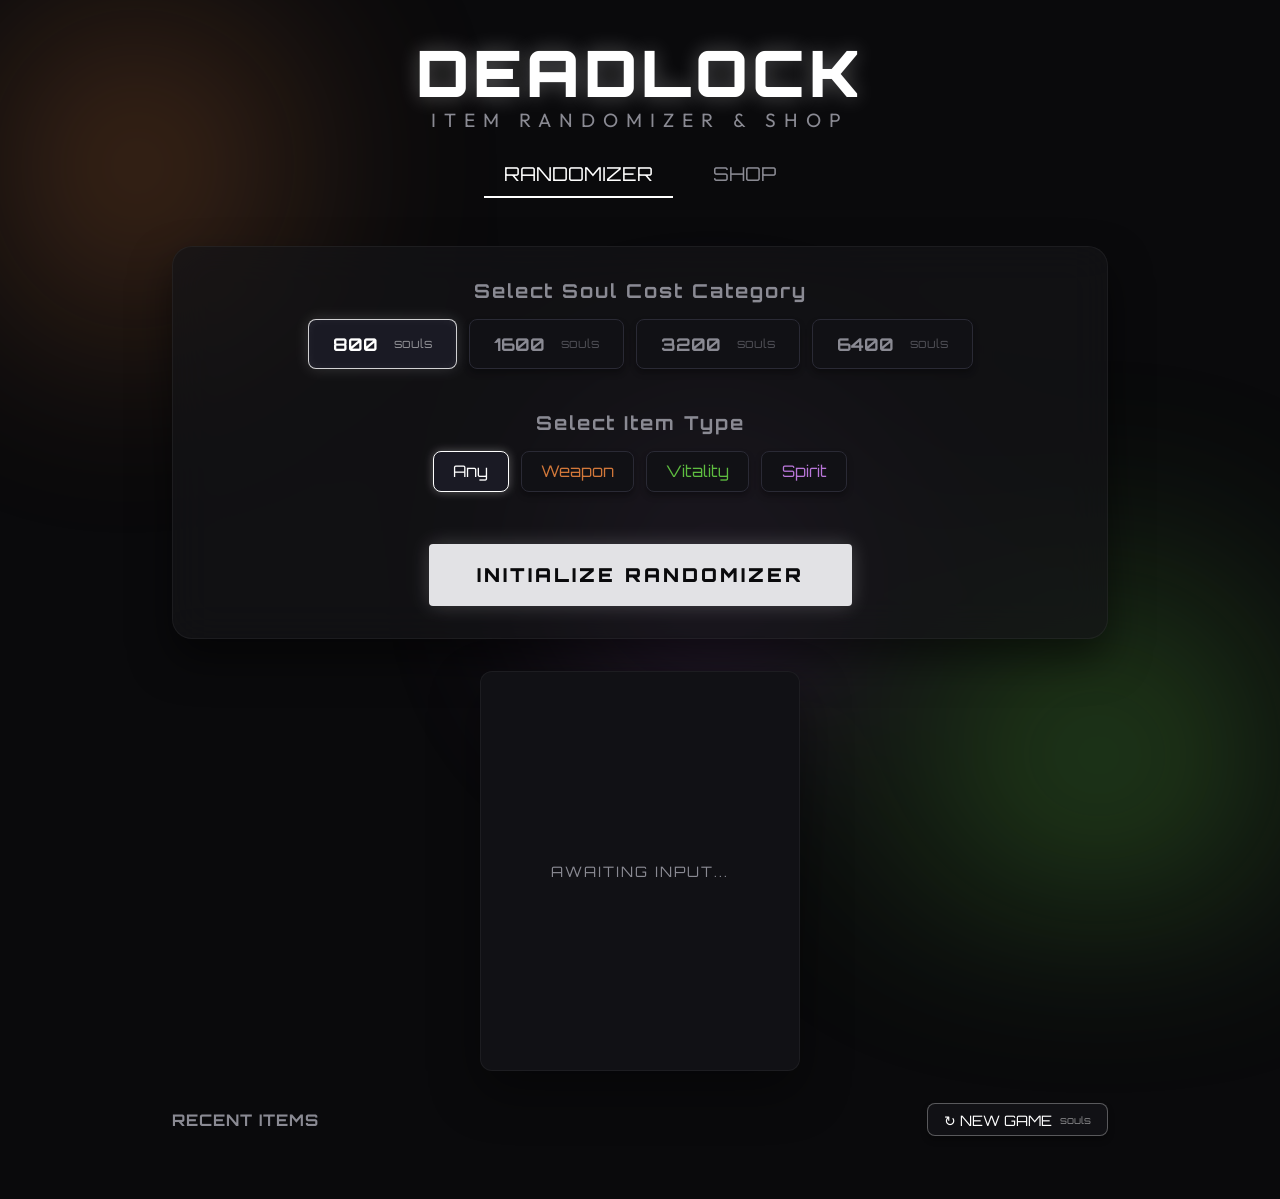
==== index.html @ 0f85c16b "Initial commit: website with randomizer and shop" ====
<!DOCTYPE html>
<html lang="en">
<head>
    <meta charset="UTF-8">
    <meta name="viewport" content="width=device-width, initial-scale=1.0">
    <title>Deadlock Random Item Selector</title>
    <link rel="stylesheet" href="styles.css">
    <link href="https://fonts.googleapis.com/css2?family=Outfit:wght@300;400;600;800&family=Orbitron:wght@400;700;900&display=swap" rel="stylesheet">
</head>
<body>
    <div class="background-effects">
        <div class="blob weapon-blob"></div>
        <div class="blob vitality-blob"></div>
        <div class="blob spirit-blob"></div>
    </div>

    <main class="container">
        <header>
            <h1 class="glitch" data-text="DEADLOCK">DEADLOCK</h1>
            <p class="subtitle">Item Randomizer & Shop</p>
            <div class="tabs">
                <button class="tab-btn active" data-target="randomizer-tab">RANDOMIZER</button>
                <button class="tab-btn" data-target="shop-tab">SHOP</button>
            </div>
        </header>

        <div id="randomizer-tab" class="tab-content active">
            <section class="controls">
                <h2 class="section-title">Select Soul Cost Category</h2>
                <div class="button-group price-group">
                    <button class="btn btn-tier1 active" data-price="800">
                    <span class="price">800</span>
                    <div class="glow"></div>
                </button>
                <button class="btn btn-tier2" data-price="1600">
                    <span class="price">1600</span>
                    <div class="glow"></div>
                </button>
                <button class="btn btn-tier3" data-price="3200">
                    <span class="price">3200</span>
                    <div class="glow"></div>
                </button>
                <button class="btn btn-tier4" data-price="6400">
                    <span class="price">6400</span>
                    <div class="glow"></div>
                </button>
            </div>
            
            <h2 class="section-title" style="margin-top: 10px;">Select Item Type</h2>
            <div class="button-group type-group">
                <button class="btn btn-type active" data-type="all">Any</button>
                <button class="btn btn-type" data-type="Weapon" style="color: var(--color-weapon)">Weapon</button>
                <button class="btn btn-type" data-type="Vitality" style="color: var(--color-vitality)">Vitality</button>
                <button class="btn btn-type" data-type="Spirit" style="color: var(--color-spirit)">Spirit</button>
            </div>
            
            <button id="rollButton" class="btn-roll">
                <span class="roll-text">INITIALIZE RANDOMIZER</span>
                <span class="shimmer"></span>
            </button>
        </section>

        <section class="display-area">
            <div class="item-showcase" id="itemShowcase">
                <div class="idle-state">
                    <div class="scanner-line"></div>
                    <p>AWAITING INPUT...</p>
                </div>
            </div>
        </section>
        
        <section class="history-area">
            <div style="display: flex; justify-content: space-between; align-items: center; margin-bottom: 1rem;">
                <h3 style="margin-bottom: 0;">Recent Items</h3>
                <button id="newGameBtn" class="btn" style="padding: 0.4rem 1rem; font-size: 0.9rem; border-color: rgba(255,255,255,0.3); color: white;">
                    &#x21bb; NEW GAME
                </button>
            </div>
            <div class="history-list" id="historyList">
                <!-- History items will be populated here -->
            </div>
        </section>
    </div>

    <div id="shop-tab" class="tab-content">
        <div class="shop-layout">
            <aside class="shop-sidebar">
                <button class="shop-cat-btn active" data-cat="all">★</button>
                <button class="shop-cat-btn btn-weap" data-cat="Weapon">⯌</button>
                <button class="shop-cat-btn btn-vit" data-cat="Vitality">✚</button>
                <button class="shop-cat-btn btn-spir" data-cat="Spirit">☪</button>
            </aside>
            <div class="shop-content" id="shopContent">
                <!-- Shop tiers will be rendered here -->
            </div>
        </div>
    </div>
</main>

    <script src="app.js"></script>
</body>
</html>
---- styles.css ----
:root {
    --bg-dark: #0a0a0c;
    --panel-bg: rgba(20, 20, 24, 0.7);
    --text-main: #e2e2e5;
    --text-muted: #8a8a93;
    
    --color-weapon: #d3783a;
    --color-vitality: #5ebd40;
    --color-spirit: #b976d9;
    --color-all: #ffffff;
    
    --glow-weapon: rgba(211, 120, 58, 0.6);
    --glow-vitality: rgba(94, 189, 64, 0.6);
    --glow-spirit: rgba(185, 118, 217, 0.6);
    --glow-all: rgba(255, 255, 255, 0.4);
    
    --font-heading: 'Orbitron', sans-serif;
    --font-body: 'Outfit', sans-serif;
}

* {
    margin: 0;
    padding: 0;
    box-sizing: border-box;
}

body {
    background-color: var(--bg-dark);
    color: var(--text-main);
    font-family: var(--font-body);
    min-height: 100vh;
    overflow-x: hidden;
    display: flex;
    justify-content: center;
    position: relative;
}

/* Background Animated Blobs */
.background-effects {
    position: fixed;
    top: 0; left: 0; width: 100%; height: 100%;
    z-index: -1;
    overflow: hidden;
    filter: blur(100px);
    opacity: 0.4;
}

.blob {
    position: absolute;
    border-radius: 50%;
    animation: float 20s infinite alternate ease-in-out;
}

.weapon-blob {
    width: 500px; height: 500px;
    background: radial-gradient(circle, var(--color-weapon) 0%, transparent 70%);
    top: -10%; left: -10%;
    animation-delay: 0s;
}

.vitality-blob {
    width: 600px; height: 600px;
    background: radial-gradient(circle, var(--color-vitality) 0%, transparent 70%);
    bottom: -20%; right: -10%;
    animation-delay: -5s;
}

.spirit-blob {
    width: 400px; height: 400px;
    background: radial-gradient(circle, var(--color-spirit) 0%, transparent 70%);
    top: 40%; left: 40%;
    animation-delay: -10s;
}

@keyframes float {
    0% { transform: translate(0, 0) scale(1); }
    100% { transform: translate(100px, 50px) scale(1.2); }
}

.container {
    max-width: 1000px;
    width: 100%;
    padding: 2rem;
    display: flex;
    flex-direction: column;
    align-items: center;
    gap: 2rem;
    z-index: 1;
}

header {
    text-align: center;
    margin-bottom: 1rem;
}

.glitch {
    font-family: var(--font-heading);
    font-size: 4rem;
    font-weight: 900;
    text-transform: uppercase;
    position: relative;
    color: white;
    text-shadow: 0 0 20px rgba(255,255,255,0.3);
    letter-spacing: 4px;
}

.subtitle {
    color: var(--text-muted);
    font-size: 1.2rem;
    letter-spacing: 8px;
    text-transform: uppercase;
    margin-top: -5px;
}

.section-title {
    font-family: var(--font-heading);
    font-size: 1.2rem;
    color: var(--text-muted);
    text-align: center;
    margin-bottom: 1rem;
    letter-spacing: 2px;
}

/* Tabs */
.tabs {
    display: flex;
    justify-content: center;
    gap: 20px;
    margin-top: 20px;
}

.tab-btn {
    background: transparent;
    border: none;
    color: var(--text-muted);
    font-family: var(--font-heading);
    font-size: 1.2rem;
    padding: 10px 20px;
    cursor: pointer;
    border-bottom: 2px solid transparent;
    transition: all 0.3s ease;
}

.tab-btn:hover {
    color: white;
}

.tab-btn.active {
    color: white;
    border-bottom: 2px solid white;
}

.tab-content {
    display: none;
    width: 100%;
    animation: fadeIn 0.4s ease;
}

.tab-content.active {
    display: block;
}

/* Controls */
.controls {
    width: 100%;
    background: var(--panel-bg);
    border: 1px solid rgba(255,255,255,0.05);
    border-radius: 20px;
    padding: 2rem;
    backdrop-filter: blur(20px);
    display: flex;
    flex-direction: column;
    align-items: center;
    box-shadow: 0 20px 40px rgba(0,0,0,0.5);
}

.button-group {
    display: flex;
    gap: 12px;
    flex-wrap: wrap;
    justify-content: center;
    margin-bottom: 2rem;
}

.btn {
    position: relative;
    background: #111115;
    border: 1px solid #2a2a35;
    color: var(--text-muted);
    padding: 0.8rem 1.5rem;
    border-radius: 8px;
    font-family: var(--font-heading);
    font-size: 1.1rem;
    cursor: pointer;
    overflow: hidden;
    transition: all 0.2s ease-in-out;
    display: flex;
    align-items: center;
    gap: 8px;
    box-shadow: 0 4px 6px rgba(0,0,0,0.3);
}

.btn::before {
    content: " souls";
    font-size: 0.7em;
    opacity: 0.5;
    order: 2;
}
.btn-all::before { display: none; }

.btn .price {
    font-weight: 700;
}

.btn:hover {
    color: white;
    border-color: #4a4a5a;
    transform: translateY(-2px);
    background: #1a1a22;
}

.btn.active {
    color: #fff;
    background: #1a1a24;
    border-color: rgba(255,255,255,0.8);
    box-shadow: 0 0 15px rgba(255,255,255,0.15), inset 0 0 10px rgba(255,255,255,0.05);
}

/* Type Buttons */
.btn-type {
    padding: 0.6rem 1.2rem;
    font-size: 1rem;
}
.btn-type::before { display: none; }
.btn-type.active[data-type="all"] { border-color: white; box-shadow: 0 0 10px rgba(255,255,255,0.3); }
.btn-type.active[data-type="Weapon"] { border-color: var(--color-weapon); box-shadow: 0 0 10px var(--glow-weapon); color: white !important;}
.btn-type.active[data-type="Vitality"] { border-color: var(--color-vitality); box-shadow: 0 0 10px var(--glow-vitality); color: white !important;}
.btn-type.active[data-type="Spirit"] { border-color: var(--color-spirit); box-shadow: 0 0 10px var(--glow-spirit); color: white !important;}

/* Roll Button */
.btn-roll {
    position: relative;
    background: #e2e2e5;
    border: none;
    color: #0a0a0c;
    padding: 1.2rem 3rem;
    border-radius: 4px;
    font-family: var(--font-heading);
    font-size: 1.2rem;
    font-weight: 900;
    letter-spacing: 3px;
    cursor: pointer;
    overflow: hidden;
    transition: all 0.2s ease;
    box-shadow: 0 0 20px rgba(255,255,255,0.2);
    text-transform: uppercase;
    margin-top: 20px;
}

.btn-roll:hover {
    transform: translateY(-3px);
    background: #ffffff;
    box-shadow: 0 10px 30px rgba(255,255,255,0.4);
}

.btn-roll:active {
    transform: translateY(1px);
}

.shimmer {
    position: absolute;
    top: 0; left: -100%;
    width: 50%; height: 100%;
    background: linear-gradient(90deg, transparent, rgba(255,255,255,0.2), transparent);
    transform: skewX(-20deg);
}

.btn-roll:hover .shimmer {
    animation: shimmer 1.5s infinite;
}

@keyframes shimmer {
    100% { left: 200%; }
}

/* Display Area */
.display-area {
    width: 100%;
    display: flex;
    justify-content: center;
    perspective: 1000px;
    margin-top: 2rem;
}

.item-showcase {
    width: 320px;
    height: auto;
    min-height: 400px;
    background: #111115;
    border: 1px solid rgba(255,255,255,0.05);
    border-radius: 12px;
    display: flex;
    align-items: center;
    justify-content: center;
    position: relative;
    backdrop-filter: blur(10px);
    transition: all 0.5s cubic-bezier(0.175, 0.885, 0.32, 1.275);
    box-shadow: 0 20px 50px rgba(0,0,0,0.4);
    transform-style: preserve-3d;
}

.idle-state {
    position: absolute;
    top: 0; left: 0; right: 0; bottom: 0;
    display: flex;
    align-items: center;
    justify-content: center;
    text-align: center;
    color: var(--text-muted);
    font-family: var(--font-heading);
    letter-spacing: 2px;
    font-size: 0.9rem;
    overflow: hidden;
    border-radius: 12px;
}

.scanner-line {
    position: absolute;
    top: 0; left: 0;
    width: 100%; height: 2px;
    background: rgba(255,255,255,0.5);
    box-shadow: 0 0 10px rgba(255,255,255,0.8);
    animation: scan 3s infinite linear;
    opacity: 0;
}

@keyframes scan {
    0% { transform: translateY(0); opacity: 0; }
    10% { opacity: 0.5; }
    90% { opacity: 0.5; }
    100% { transform: translateY(400px); opacity: 0; }
}

/* Rendered Item styles */
.item-card {
    width: 100%;
    height: 100%;
    padding: 20px;
    display: flex;
    flex-direction: column;
    align-items: center;
    justify-content: space-between;
    border-radius: 20px;
    opacity: 0;
    animation: revealItem 0.6s forwards ease-out;
}

@keyframes revealItem {
    0% { opacity: 0; transform: scale(0.8) translateZ(-100px) rotateY(-20deg); }
    100% { opacity: 1; transform: scale(1) translateZ(0) rotateY(0); }
}

.item-image {
    width: 100%;
    height: 200px;
    object-fit: cover;
    border-radius: 12px;
    margin-top: 20px;
    box-shadow: 0 10px 20px rgba(0,0,0,0.5);
    border: 2px solid rgba(255,255,255,0.1);
}

.item-desc {
    font-size: 0.95rem;
    color: var(--text-muted);
    text-align: center;
    margin-top: 15px;
    margin-bottom: 20px;
    line-height: 1.4;
}

.item-info {
    text-align: center;
    width: 100%;
}

.item-name {
    font-family: var(--font-heading);
    font-size: 1.5rem;
    font-weight: 700;
    margin-bottom: 10px;
    color: white;
}

.item-meta {
    display: flex;
    justify-content: space-between;
    align-items: center;
    padding: 12px 15px;
    background: #0a0a0c;
    border-radius: 10px;
}

.item-price {
    font-weight: 800;
    font-size: 1.4rem;
    color: white;
    display: flex;
    align-items: center;
    gap: 8px;
}
.item-price::before {
    content: "S";
    font-family: var(--font-heading);
    font-size: 1em;
    color: #ffcc00;
}

.item-category {
    font-size: 0.9rem;
    text-transform: uppercase;
    letter-spacing: 1px;
    padding: 6px 12px;
    border-radius: 6px;
    font-weight: 700;
}
.Weapon .item-category { color: var(--color-weapon); background: rgba(211, 120, 58, 0.15); }
.Vitality .item-category { color: var(--color-vitality); background: rgba(94, 189, 64, 0.15); }
.Spirit .item-category { color: var(--color-spirit); background: rgba(185, 118, 217, 0.15); }

/* Tooltip Base */
.has-tooltip {
    position: relative;
    cursor: help;
}

.has-tooltip .tooltip-content {
    display: none;
    position: absolute;
    bottom: 110%;
    left: 50%;
    transform: translateX(-50%);
    width: 280px;
    background: #111115;
    border: 1px solid #333;
    color: #e2e2e5;
    padding: 15px;
    border-radius: 8px;
    font-size: 0.85rem;
    box-shadow: 0 10px 30px rgba(0,0,0,0.8);
    z-index: 100;
    pointer-events: none;
}

.has-tooltip:hover .tooltip-content {
    display: block;
}

/* Roll Animation Class */
.is-rolling {
    animation: rollShake 0.2s infinite;
}

@keyframes rollShake {
    0% { transform: rotate(0deg) scale(1); filter: blur(0); }
    25% { transform: rotate(2deg) scale(0.98); filter: blur(2px); }
    50% { transform: rotate(0deg) scale(0.96); filter: blur(4px); }
    75% { transform: rotate(-2deg) scale(0.98); filter: blur(2px); }
    100% { transform: rotate(0deg) scale(1); filter: blur(0); }
}

/* History */
.history-area {
    width: 100%;
    margin-top: 2rem;
}

.history-area h3 {
    font-family: var(--font-heading);
    color: var(--text-muted);
    font-size: 1rem;
    margin-bottom: 1rem;
    text-transform: uppercase;
    letter-spacing: 1px;
}

.history-list {
    display: flex;
    gap: 15px;
    overflow-x: auto;
    padding-bottom: 15px;
}

.history-list::-webkit-scrollbar {
    height: 6px;
}
.history-list::-webkit-scrollbar-thumb {
    background: rgba(255,255,255,0.2);
    border-radius: 10px;
}

.history-item {
    min-width: 120px;
    background: var(--panel-bg);
    border: 1px solid rgba(255,255,255,0.05);
    border-radius: 12px;
    padding: 10px;
    display: flex;
    flex-direction: column;
    align-items: center;
    gap: 5px;
    opacity: 0;
    animation: fadeIn 0.3s forwards;
}

@keyframes fadeIn {
    to { opacity: 1; }
}

.history-item img {
    width: 60px;
    height: 60px;
    object-fit: cover;
    border-radius: 8px;
}

.history-item span {
    font-size: 0.8rem;
    text-align: center;
    white-space: nowrap;
    overflow: hidden;
    text-overflow: ellipsis;
    width: 100%;
}

/* Shop Layout */
.shop-layout {
    display: flex;
    gap: 20px;
    height: 600px;
}

.shop-sidebar {
    width: 60px;
    background: #111115;
    border: 1px solid #2a2a35;
    border-radius: 12px;
    display: flex;
    flex-direction: column;
    align-items: center;
    padding: 10px 0;
    gap: 15px;
}

.shop-cat-btn {
    width: 40px;
    height: 40px;
    border-radius: 8px;
    border: none;
    background: transparent;
    color: #8a8a93;
    font-size: 1.2rem;
    cursor: pointer;
    transition: all 0.2s;
}

.shop-cat-btn:hover { background: #1a1a22; color: white; }

.shop-cat-btn.active {
    background: #2a2a35;
    color: white;
}
.shop-cat-btn.btn-weap.active { color: var(--color-weapon); box-shadow: 0 0 10px var(--glow-weapon); }
.shop-cat-btn.btn-vit.active { color: var(--color-vitality); box-shadow: 0 0 10px var(--glow-vitality); }
.shop-cat-btn.btn-spir.active { color: var(--color-spirit); box-shadow: 0 0 10px var(--glow-spirit); }

.shop-content {
    flex: 1;
    overflow-y: auto;
    padding-right: 10px;
    display: flex;
    flex-direction: column;
    gap: 20px;
}

.shop-content::-webkit-scrollbar { width: 6px; }
.shop-content::-webkit-scrollbar-thumb { background: rgba(255,255,255,0.2); border-radius: 10px; }

.shop-tier {
    background: rgba(255,255,255,0.02);
    border: 1px solid rgba(255,255,255,0.05);
    border-radius: 12px;
    padding: 15px;
}

.shop-tier h3 {
    font-family: var(--font-heading);
    color: #fff;
    margin-bottom: 15px;
    font-size: 1.2rem;
    display: flex;
    align-items: center;
    gap: 10px;
}
.shop-tier h3::before {
    content: "S";
    color: #ffcc00;
}

.shop-grid {
    display: grid;
    grid-template-columns: repeat(auto-fill, minmax(100px, 1fr));
    gap: 10px;
}

.shop-item {
    aspect-ratio: 1/1;
    border-radius: 8px;
    display: flex;
    flex-direction: column;
    align-items: center;
    justify-content: center;
    cursor: pointer;
    transition: transform 0.2s ease, filter 0.2s;
    box-shadow: inset 0 0 20px rgba(0,0,0,0.5);
    padding: 5px;
}

.shop-item:hover {
    transform: scale(1.05);
    filter: brightness(1.2);
    z-index: 10;
}

.shop-item.Weapon { background: var(--color-weapon); }
.shop-item.Vitality { background: var(--color-vitality); }
.shop-item.Spirit { background: var(--color-spirit); }

.shop-item .item-name {
    font-family: var(--font-heading);
    font-size: 0.9rem;
    font-weight: 700;
    color: white;
    text-shadow: 1px 1px 2px rgba(0,0,0,0.8);
    text-align: center;
    line-height: 1.2;
}
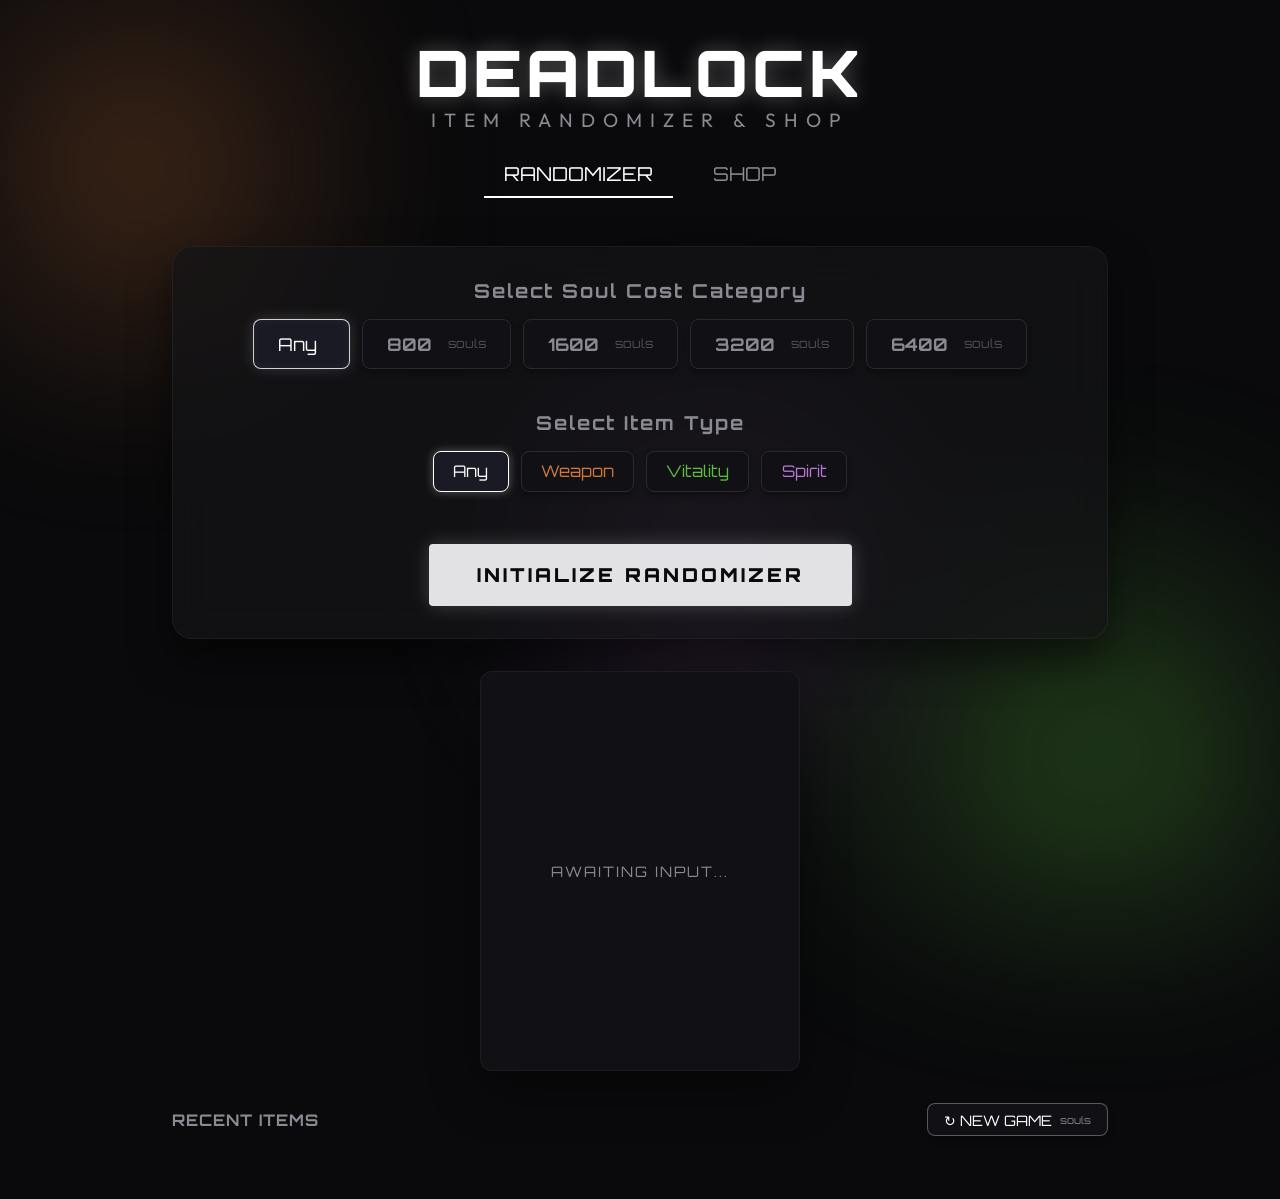
==== commit da7771b7: "Add Any button for price category" ====
--- a/index.html
+++ b/index.html
@@ -28,7 +28,11 @@
             <section class="controls">
                 <h2 class="section-title">Select Soul Cost Category</h2>
                 <div class="button-group price-group">
-                    <button class="btn btn-tier1 active" data-price="800">
+                    <button class="btn btn-all active" data-price="all">
+                        <span>Any</span>
+                        <div class="glow"></div>
+                    </button>
+                    <button class="btn btn-tier1" data-price="800">
                     <span class="price">800</span>
                     <div class="glow"></div>
                 </button>
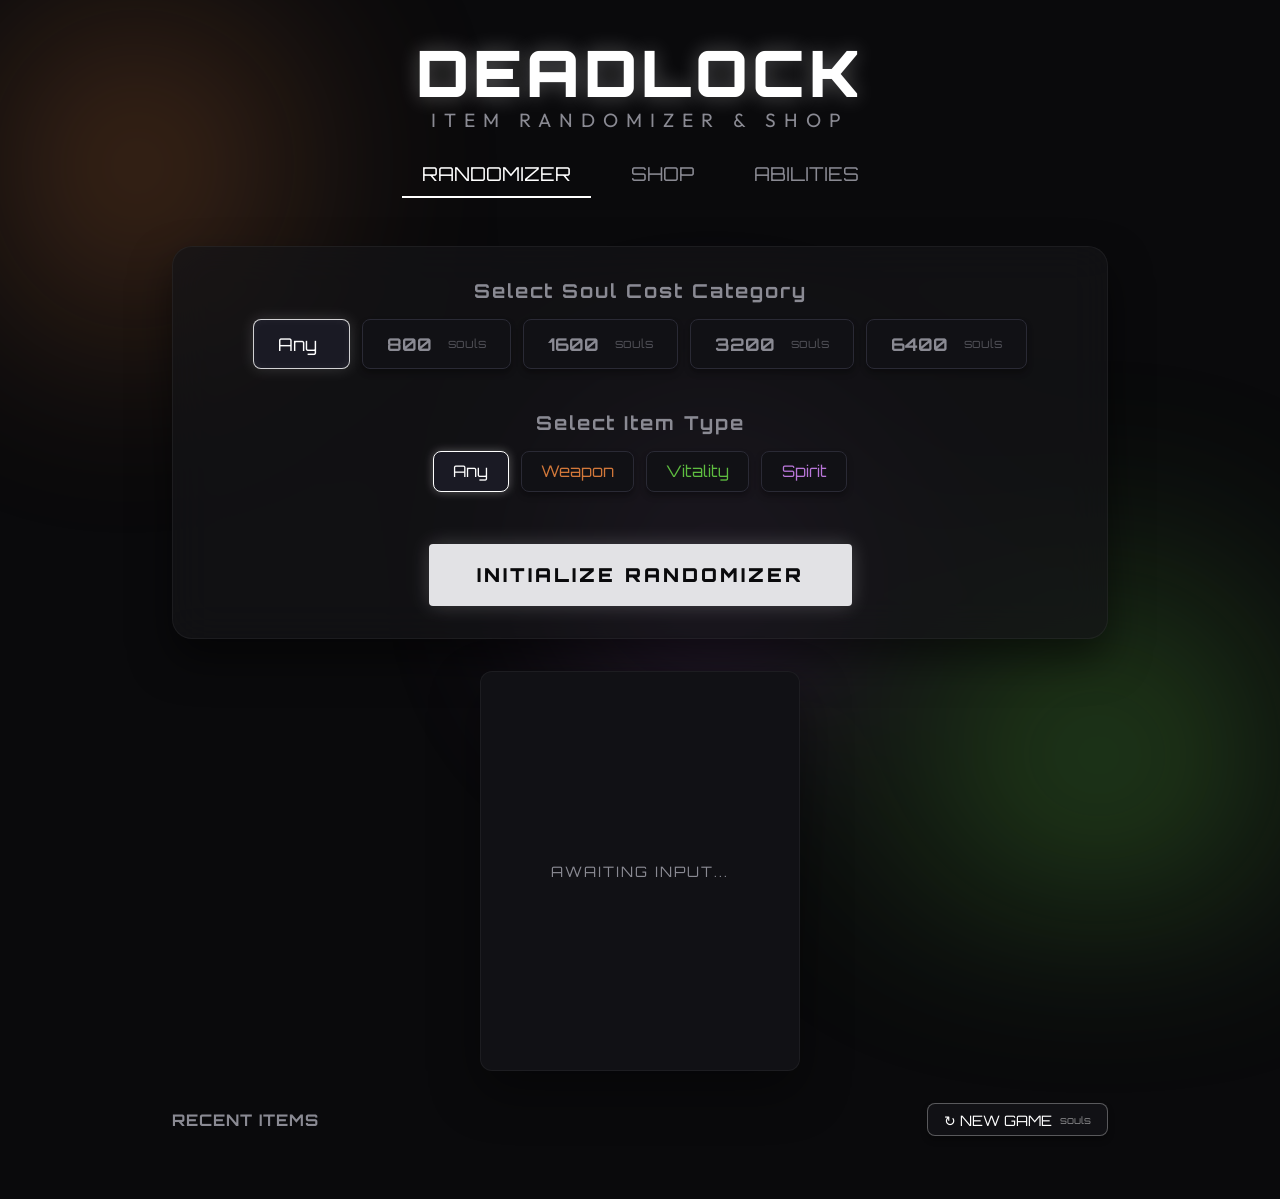
==== commit 52412ef5: "Add 4 active items limit logic" ====
--- a/index.html
+++ b/index.html
@@ -21,6 +21,7 @@
             <div class="tabs">
                 <button class="tab-btn active" data-target="randomizer-tab">RANDOMIZER</button>
                 <button class="tab-btn" data-target="shop-tab">SHOP</button>
+                <button class="tab-btn" data-target="abilities-tab">ABILITIES</button>
             </div>
         </header>
 
@@ -99,6 +100,25 @@
             </div>
         </div>
     </div>
+
+    <div id="abilities-tab" class="tab-content">
+        <section class="controls" style="margin-bottom: 2rem;">
+            <h2 class="section-title">Ability Leveling Generator</h2>
+            <p style="color: var(--text-muted); text-align: center; margin-bottom: 1.5rem; max-width: 600px; line-height: 1.5;">
+                Generate a completely random 32 AP upgrade path. 4 abilities, 3 tiers each (1 AP, 2 AP, 5 AP).
+            </p>
+            <button id="generateBuildBtn" class="btn-roll">
+                <span class="roll-text">GENERATE BUILD</span>
+                <span class="shimmer"></span>
+            </button>
+        </section>
+        
+        <div class="ability-path" id="abilityPath">
+            <div class="idle-state" style="position: relative; height: 200px;">
+                <p>AWAITING INPUT...</p>
+            </div>
+        </div>
+    </div>
 </main>
 
     <script src="app.js"></script>
--- a/styles.css
+++ b/styles.css
@@ -645,3 +645,70 @@
     text-align: center;
     line-height: 1.2;
 }
+
+/* Ability Randomizer */
+.ability-path {
+    display: flex;
+    flex-direction: column;
+    gap: 10px;
+    width: 100%;
+}
+
+.path-step {
+    background: var(--panel-bg);
+    border: 1px solid rgba(255,255,255,0.05);
+    border-radius: 8px;
+    padding: 15px 20px;
+    display: flex;
+    justify-content: space-between;
+    align-items: center;
+    box-shadow: 0 5px 15px rgba(0,0,0,0.3);
+    opacity: 0;
+    transform: translateX(-20px);
+    animation: slideInRight 0.3s forwards ease-out;
+}
+
+@keyframes slideInRight {
+    to { opacity: 1; transform: translateX(0); }
+}
+
+.step-number {
+    font-family: var(--font-heading);
+    color: #ffcc00;
+    font-weight: 700;
+    font-size: 1.2rem;
+    width: 40px;
+}
+
+.step-details {
+    flex: 1;
+    display: flex;
+    align-items: center;
+    gap: 15px;
+}
+
+.step-ability {
+    font-size: 1.1rem;
+    font-weight: 600;
+    color: white;
+}
+
+.step-tier {
+    padding: 4px 8px;
+    border-radius: 4px;
+    font-size: 0.8rem;
+    font-weight: 700;
+    text-transform: uppercase;
+    background: rgba(255,255,255,0.1);
+    color: var(--text-muted);
+}
+
+.tier-1 { color: #5ebd40; background: rgba(94, 189, 64, 0.15); border: 1px solid #5ebd40; }
+.tier-2 { color: #3a8cd3; background: rgba(58, 140, 211, 0.15); border: 1px solid #3a8cd3; }
+.tier-3 { color: #d33a3a; background: rgba(211, 58, 58, 0.15); border: 1px solid #d33a3a; }
+
+.step-cost {
+    font-family: var(--font-heading);
+    font-weight: 700;
+    color: var(--text-muted);
+}
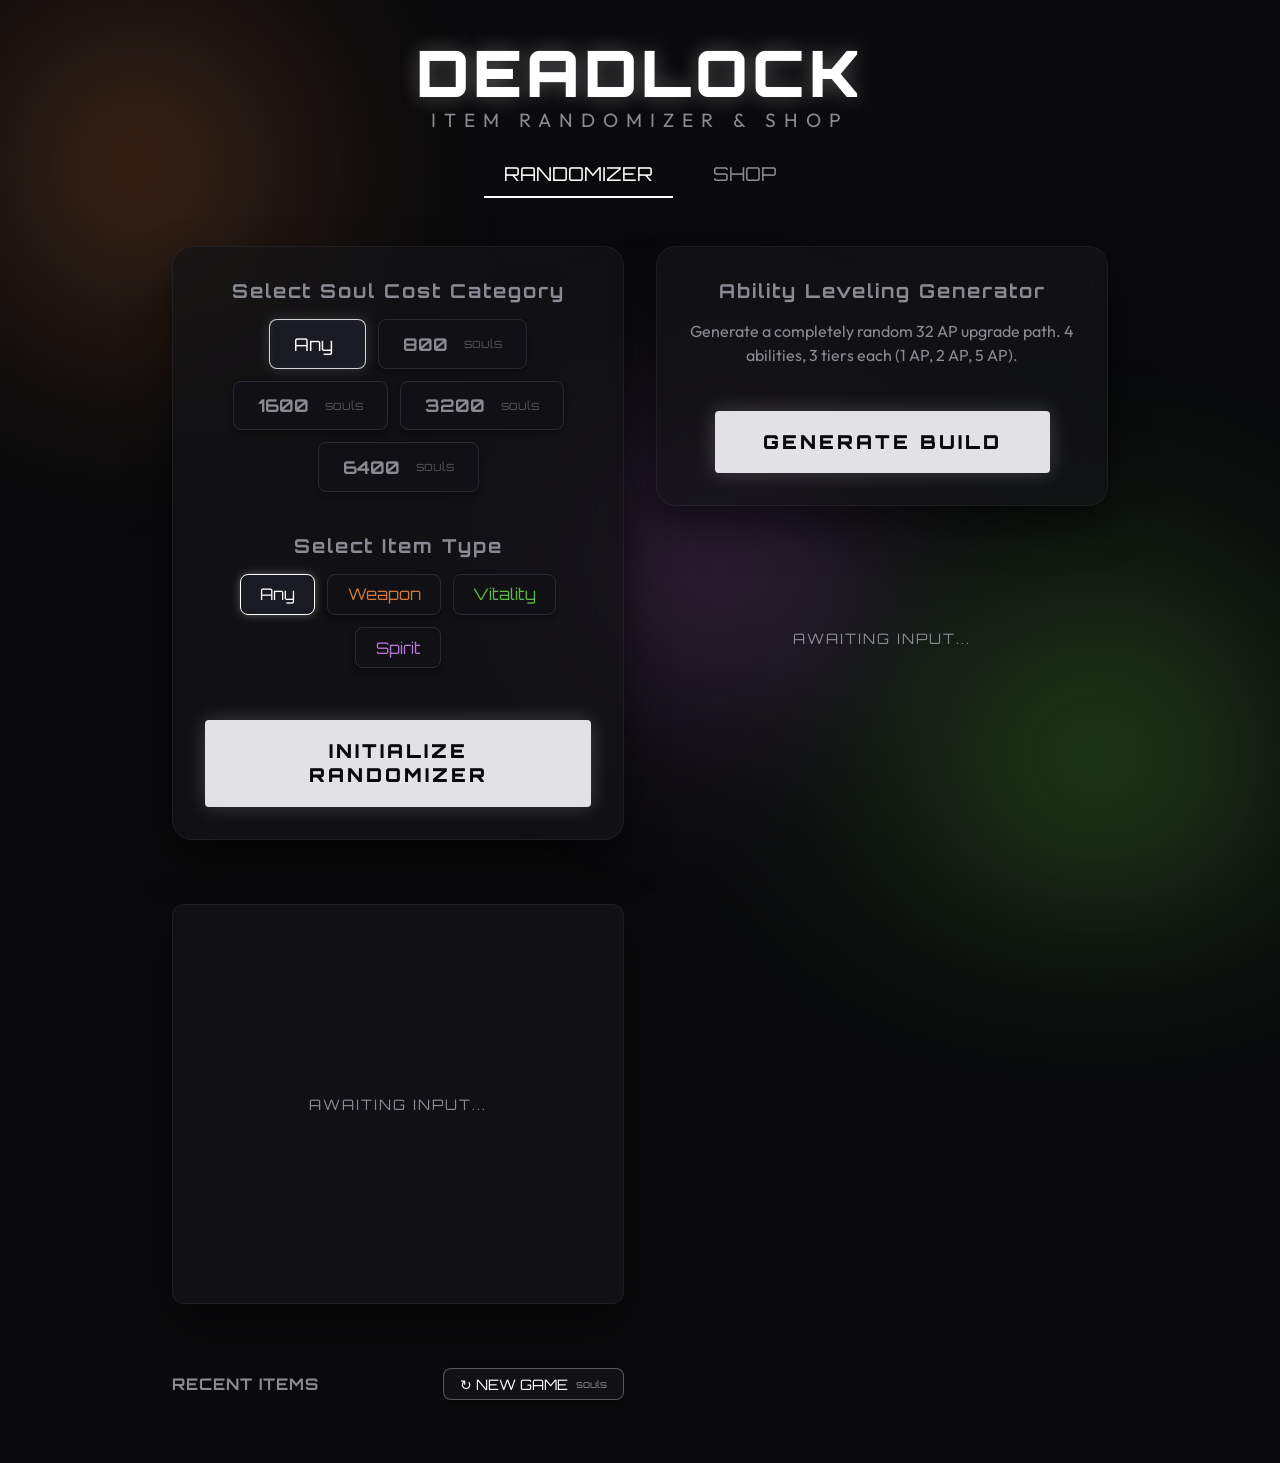
==== commit 1408b918: "Move abilities to right column" ====
--- a/index.html
+++ b/index.html
@@ -21,71 +21,91 @@
             <div class="tabs">
                 <button class="tab-btn active" data-target="randomizer-tab">RANDOMIZER</button>
                 <button class="tab-btn" data-target="shop-tab">SHOP</button>
-                <button class="tab-btn" data-target="abilities-tab">ABILITIES</button>
             </div>
         </header>
 
-        <div id="randomizer-tab" class="tab-content active">
-            <section class="controls">
-                <h2 class="section-title">Select Soul Cost Category</h2>
-                <div class="button-group price-group">
-                    <button class="btn btn-all active" data-price="all">
-                        <span>Any</span>
+        <div id="randomizer-tab" class="tab-content active" style="display: flex; gap: 2rem; align-items: flex-start; flex-wrap: wrap;">
+            <div class="randomizer-left" style="flex: 1; min-width: 320px; display: flex; flex-direction: column; gap: 2rem;">
+                <section class="controls">
+                    <h2 class="section-title">Select Soul Cost Category</h2>
+                    <div class="button-group price-group">
+                        <button class="btn btn-all active" data-price="all">
+                            <span>Any</span>
+                            <div class="glow"></div>
+                        </button>
+                        <button class="btn btn-tier1" data-price="800">
+                        <span class="price">800</span>
                         <div class="glow"></div>
                     </button>
-                    <button class="btn btn-tier1" data-price="800">
-                    <span class="price">800</span>
-                    <div class="glow"></div>
+                    <button class="btn btn-tier2" data-price="1600">
+                        <span class="price">1600</span>
+                        <div class="glow"></div>
+                    </button>
+                    <button class="btn btn-tier3" data-price="3200">
+                        <span class="price">3200</span>
+                        <div class="glow"></div>
+                    </button>
+                    <button class="btn btn-tier4" data-price="6400">
+                        <span class="price">6400</span>
+                        <div class="glow"></div>
+                    </button>
+                </div>
+                
+                <h2 class="section-title" style="margin-top: 10px;">Select Item Type</h2>
+                <div class="button-group type-group">
+                    <button class="btn btn-type active" data-type="all">Any</button>
+                    <button class="btn btn-type" data-type="Weapon" style="color: var(--color-weapon)">Weapon</button>
+                    <button class="btn btn-type" data-type="Vitality" style="color: var(--color-vitality)">Vitality</button>
+                    <button class="btn btn-type" data-type="Spirit" style="color: var(--color-spirit)">Spirit</button>
+                </div>
+                
+                <button id="rollButton" class="btn-roll">
+                    <span class="roll-text">INITIALIZE RANDOMIZER</span>
+                    <span class="shimmer"></span>
                 </button>
-                <button class="btn btn-tier2" data-price="1600">
-                    <span class="price">1600</span>
-                    <div class="glow"></div>
-                </button>
-                <button class="btn btn-tier3" data-price="3200">
-                    <span class="price">3200</span>
-                    <div class="glow"></div>
-                </button>
-                <button class="btn btn-tier4" data-price="6400">
-                    <span class="price">6400</span>
-                    <div class="glow"></div>
-                </button>
+                </section>
+
+                <section class="display-area">
+                    <div class="item-showcase" id="itemShowcase" style="width: 100%;">
+                        <div class="idle-state">
+                            <div class="scanner-line"></div>
+                            <p>AWAITING INPUT...</p>
+                        </div>
+                    </div>
+                </section>
+                
+                <section class="history-area">
+                    <div style="display: flex; justify-content: space-between; align-items: center; margin-bottom: 1rem;">
+                        <h3 style="margin-bottom: 0;">Recent Items</h3>
+                        <button id="newGameBtn" class="btn" style="padding: 0.4rem 1rem; font-size: 0.9rem; border-color: rgba(255,255,255,0.3); color: white;">
+                            &#x21bb; NEW GAME
+                        </button>
+                    </div>
+                    <div class="history-list" id="historyList">
+                        <!-- History items will be populated here -->
+                    </div>
+                </section>
             </div>
             
-            <h2 class="section-title" style="margin-top: 10px;">Select Item Type</h2>
-            <div class="button-group type-group">
-                <button class="btn btn-type active" data-type="all">Any</button>
-                <button class="btn btn-type" data-type="Weapon" style="color: var(--color-weapon)">Weapon</button>
-                <button class="btn btn-type" data-type="Vitality" style="color: var(--color-vitality)">Vitality</button>
-                <button class="btn btn-type" data-type="Spirit" style="color: var(--color-spirit)">Spirit</button>
-            </div>
-            
-            <button id="rollButton" class="btn-roll">
-                <span class="roll-text">INITIALIZE RANDOMIZER</span>
-                <span class="shimmer"></span>
-            </button>
-        </section>
-
-        <section class="display-area">
-            <div class="item-showcase" id="itemShowcase">
-                <div class="idle-state">
-                    <div class="scanner-line"></div>
-                    <p>AWAITING INPUT...</p>
+            <div class="randomizer-right" style="flex: 1; min-width: 320px;">
+                <section class="controls" style="margin-bottom: 2rem;">
+                    <h2 class="section-title">Ability Leveling Generator</h2>
+                    <p style="color: var(--text-muted); text-align: center; margin-bottom: 1.5rem; line-height: 1.5;">
+                        Generate a completely random 32 AP upgrade path. 4 abilities, 3 tiers each (1 AP, 2 AP, 5 AP).
+                    </p>
+                    <button id="generateBuildBtn" class="btn-roll">
+                        <span class="roll-text">GENERATE BUILD</span>
+                        <span class="shimmer"></span>
+                    </button>
+                </section>
+                
+                <div class="ability-path" id="abilityPath">
+                    <div class="idle-state" style="position: relative; height: 200px;">
+                        <p>AWAITING INPUT...</p>
+                    </div>
                 </div>
             </div>
-        </section>
-        
-        <section class="history-area">
-            <div style="display: flex; justify-content: space-between; align-items: center; margin-bottom: 1rem;">
-                <h3 style="margin-bottom: 0;">Recent Items</h3>
-                <button id="newGameBtn" class="btn" style="padding: 0.4rem 1rem; font-size: 0.9rem; border-color: rgba(255,255,255,0.3); color: white;">
-                    &#x21bb; NEW GAME
-                </button>
-            </div>
-            <div class="history-list" id="historyList">
-                <!-- History items will be populated here -->
-            </div>
-        </section>
-    </div>
+        </div>
 
     <div id="shop-tab" class="tab-content">
         <div class="shop-layout">
@@ -100,25 +120,6 @@
             </div>
         </div>
     </div>
-
-    <div id="abilities-tab" class="tab-content">
-        <section class="controls" style="margin-bottom: 2rem;">
-            <h2 class="section-title">Ability Leveling Generator</h2>
-            <p style="color: var(--text-muted); text-align: center; margin-bottom: 1.5rem; max-width: 600px; line-height: 1.5;">
-                Generate a completely random 32 AP upgrade path. 4 abilities, 3 tiers each (1 AP, 2 AP, 5 AP).
-            </p>
-            <button id="generateBuildBtn" class="btn-roll">
-                <span class="roll-text">GENERATE BUILD</span>
-                <span class="shimmer"></span>
-            </button>
-        </section>
-        
-        <div class="ability-path" id="abilityPath">
-            <div class="idle-state" style="position: relative; height: 200px;">
-                <p>AWAITING INPUT...</p>
-            </div>
-        </div>
-    </div>
 </main>
 
     <script src="app.js"></script>
--- a/styles.css
+++ b/styles.css
@@ -706,6 +706,7 @@
 .tier-1 { color: #5ebd40; background: rgba(94, 189, 64, 0.15); border: 1px solid #5ebd40; }
 .tier-2 { color: #3a8cd3; background: rgba(58, 140, 211, 0.15); border: 1px solid #3a8cd3; }
 .tier-3 { color: #d33a3a; background: rgba(211, 58, 58, 0.15); border: 1px solid #d33a3a; }
+.tier-unlock { color: #aaaaaa; background: rgba(170, 170, 170, 0.15); border: 1px solid #aaaaaa; }
 
 .step-cost {
     font-family: var(--font-heading);
